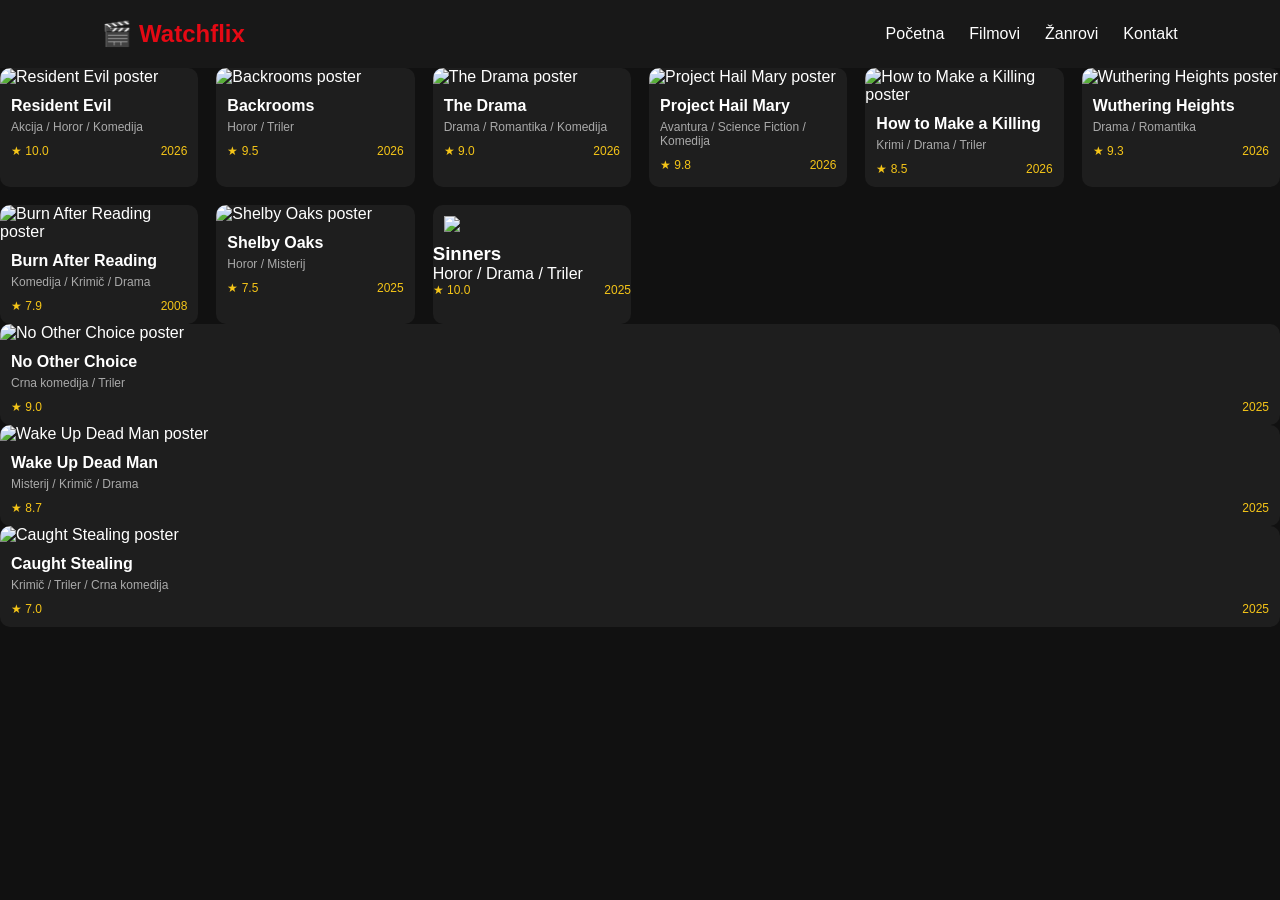
==== filmovi.html @ 573b9146 "Update filmovi.html" ====
<!DOCTYPE html>
<html lang="hr">
<head>
    <meta charset="UTF-8">
    <meta name="viewport" content="width=device-width, initial-scale=1.0">
    <title>Watchflix - Filmovi</title>
    <link rel="stylesheet" href="style.css">
</head>
<body>
<header>
    <nav class="navbar">
        <h1>🎬 Watchflix</h1>
        <div class="nav-links">
            <a href="index.html">Početna</a>
            <a href="filmovi.html">Filmovi</a>
            <a href="zanrovi.html">Žanrovi</a>
            <a href="kontakt.html">Kontakt</a>
        </div>
    </nav>
</header>
<main>
<section class="movies-section">
    <div class="movie-grid">
        <div class="movie-card">
            <img src="https://www.impawards.com/2026/posters/resident_evil.jpg"
                 alt="Resident Evil poster">
            <div class="movie-info">
                <h3>Resident Evil</h3>
                <p>Akcija / Horor / Komedija</p>
                <div class="movie-bottom">
                    <span>★ 10.0</span>
                    <span>2026</span>
                </div>
            </div>
        </div>
        <div class="movie-card">
            <img src="https://www.impawards.com/2026/posters/backrooms.jpg"
                 alt="Backrooms poster">
            <div class="movie-info">
                <h3>Backrooms</h3>
                <p>Horor / Triler</p>
                <div class="movie-bottom">
                    <span>★ 9.5</span>
                    <span>2026</span>
                </div>
            </div>
        </div>
        <div class="movie-card">
            <img src="https://www.impawards.com/2026/posters/drama.jpg"
                 alt="The Drama poster">
            <div class="movie-info">
                <h3>The Drama</h3>
                <p>Drama / Romantika / Komedija</p>
                <div class="movie-bottom">
                    <span>★ 9.0</span>
                    <span>2026</span>
                </div>
            </div>
        </div>
        <div class="movie-card">
            <img src="https://encrypted-tbn0.gstatic.com/images?q=tbn:ANd9GcR4wxU-D7EQSmjRr0AEuPI0u3VKh49PVv0cZfvL28yMguMqmYicqTbrAHnK&s=10"
                 alt="Project Hail Mary poster">
            <div class="movie-info">
                <h3>Project Hail Mary</h3>
                <p>Avantura / Science Fiction / Komedija</p>
                <div class="movie-bottom">
                    <span>★ 9.8</span>
                    <span>2026</span>
                </div>
            </div>
        </div>
        <div class="movie-card">
            <img src="https://www.impawards.com/2026/posters/how_to_make_a_killing.jpg"
                 alt="How to Make a Killing poster">
            <div class="movie-info">
                <h3>How to Make a Killing</h3>
                <p>Krimi / Drama / Triler</p>
                <div class="movie-bottom">
                    <span>★ 8.5</span>
                    <span>2026</span>
                </div>
            </div>
        </div>
        <div class="movie-card">
            <img src="https://www.impawards.com/2026/posters/wuthering_heights.jpg"
                 alt="Wuthering Heights poster">
            <div class="movie-info">
                <h3>Wuthering Heights</h3>
                <p>Drama / Romantika</p>
                <div class="movie-bottom">
                    <span>★ 9.3</span>
                    <span>2026</span>
                </div>
            </div>
        </div>
        <div class="movie-card">
            <img src="https://www.impawards.com/2008/posters/burn_after_reading.jpg"
                 alt="Burn After Reading poster">
            <div class="movie-info">
                <h3>Burn After Reading</h3>
                <p>Komedija / Krimič / Drama</p>
                <div class="movie-bottom">
                    <span>★ 7.9</span>
                    <span>2008</span>
                </div>
            </div>
        </div>
        <div class="movie-card">
            <img src="https://www.impawards.com/intl/south_korea/2025/posters/eojjeolsuga_eobsda.jpg"
                 alt="Shelby Oaks poster">
            <div class="movie-info">
                <h3>Shelby Oaks</h3>
                <p>Horor / Misterij</p>
                <div class="movie-bottom">
                    <span>★ 7.5</span>
                    <span>2025</span>
                </div>
            </div>
        </div>
        <div class="movie-card">
           <img src="https://www.impawards.com/intl/south_korea/2025/posters/eojjeolsuga_eobsda.jpg"
            <div class="movie-info">
                <h3>Sinners</h3>
                <p>Horor / Drama / Triler</p>
                <div class="movie-bottom">
                    <span>★ 10.0</span>
                    <span>2025</span>
                </div>
            </div>
        </div>
        <div class="movie-card">
            <img src="https://www.impawards.com/intl/south_korea/2025/posters/eojjeolsuga_eobsda.jpg"
                 alt="No Other Choice poster">
            <div class="movie-info">
                <h3>No Other Choice</h3>
                <p>Crna komedija / Triler</p>
                <div class="movie-bottom">
                    <span>★ 9.0</span>
                    <span>2025</span>
                </div>
            </div>
        </div>
        <div class="movie-card">
            <img src="https://www.impawards.com/2025/posters/wake_up_dead_man_a_knives_out_mystery.jpg"
                 alt="Wake Up Dead Man poster">
            <div class="movie-info">
                <h3>Wake Up Dead Man</h3>
                <p>Misterij / Krimič / Drama</p>
                <div class="movie-bottom">
                    <span>★ 8.7</span>
                    <span>2025</span>
                </div>
            </div>
        </div>
        <div class="movie-card">
            <img src="https://www.impawards.com/2025/posters/caught_stealing.jpg"
                 alt="Caught Stealing poster">
            <div class="movie-info">
                <h3>Caught Stealing</h3>
                <p>Krimič / Triler / Crna komedija</p>
                <div class="movie-bottom">
                    <span>★ 7.0</span>
                    <span>2025</span>
                </div>
            </div>
        </div>
    </div>
</section>
</main>
</body>
</html>
---- style.css ----
* {
    margin: 0;
    padding: 0;
    box-sizing: border-box;
}

body {
    font-family: Arial, sans-serif;
    background: #111;
    color: white;
}

header {
    background: #181818;
    padding: 20px 8%;
}

.navbar {
    display: flex;
    justify-content: space-between;
    align-items: center;
}

.navbar h1 {
    color: #e50914;
}

.nav-links {
    display: flex;
    gap: 25px;
}

.nav-links a {
    color: white;
    text-decoration: none;
    transition: 0.3s;
}

.nav-links a:hover {
    color: #e50914;
}

.starter {
    min-height: calc(100vh - 80px);
    display: flex;
    justify-content: center;
    align-items: center;
    text-align: center;
    padding: 50px 8%;

    background:
        linear-gradient(
            rgba(0, 0, 0, 0.55),
            rgba(0, 0, 0, 0.75)
        ),
        url("https://www.isic.hr/uploaded/slike/cinestar2.jpg")
        center/cover no-repeat;
}

.starter-content {
    max-width: 800px;
    margin: 0 auto;
}

.starter h2 {
    font-size: 64px;
    margin-bottom: 25px;
}

.starter p {
    font-size: 22px;
    line-height: 1.6;
    color: #ddd;
    margin-bottom: 35px;
}
.movie-grid {
    display: grid;
    grid-template-columns: repeat(6, 1fr);
    gap: 18px;
    max-width: 2300px;
    margin: 0 auto;
}

.movie-card {
    width: 100%;
    background: #1e1e1e;
    border-radius: 10px;
    overflow: hidden;
    transition: 0.3s;
}

.movie-card img {
    width: 100%;
    height: auto;
    display: block;
}

.movie-info {
    padding: 11px;
}

.movie-info h3 {
    font-size: 16px;
    margin-bottom: 5px;
}

.movie-info p {
    font-size: 12px;
    color: #aaa;
    margin-bottom: 10px;
}

.movie-bottom {
    display: flex;
    justify-content: space-between;
    font-size: 12px;
    color: #f5c518;
}

.movie-bottom {
    display: flex;
    justify-content: space-between;
    color: #f5c518;
}

.genres {
    min-height: calc(100vh - 80px);
    padding: 70px 8%;
    background: #181818;
}

.genres h2 {
    text-align: center;
    font-size: 40px;
    margin-bottom: 40px;
}

.genre-list {
    max-width: 1200px;
    margin: 0 auto;
    padding: 0;
    list-style: none;

    display: grid;
    grid-template-columns: repeat(4, 1fr);
    gap: 15px;
}

.genre-list li {
    font-size: 22px;
    padding: 14px;
    text-align: center;
    color: #ddd;
    background: #1e1e1e;
    border-radius: 8px;
    transition: 0.3s;
}

.genre-list li:hover {
    color: #e50914;
    transform: translateY(-3px);
}
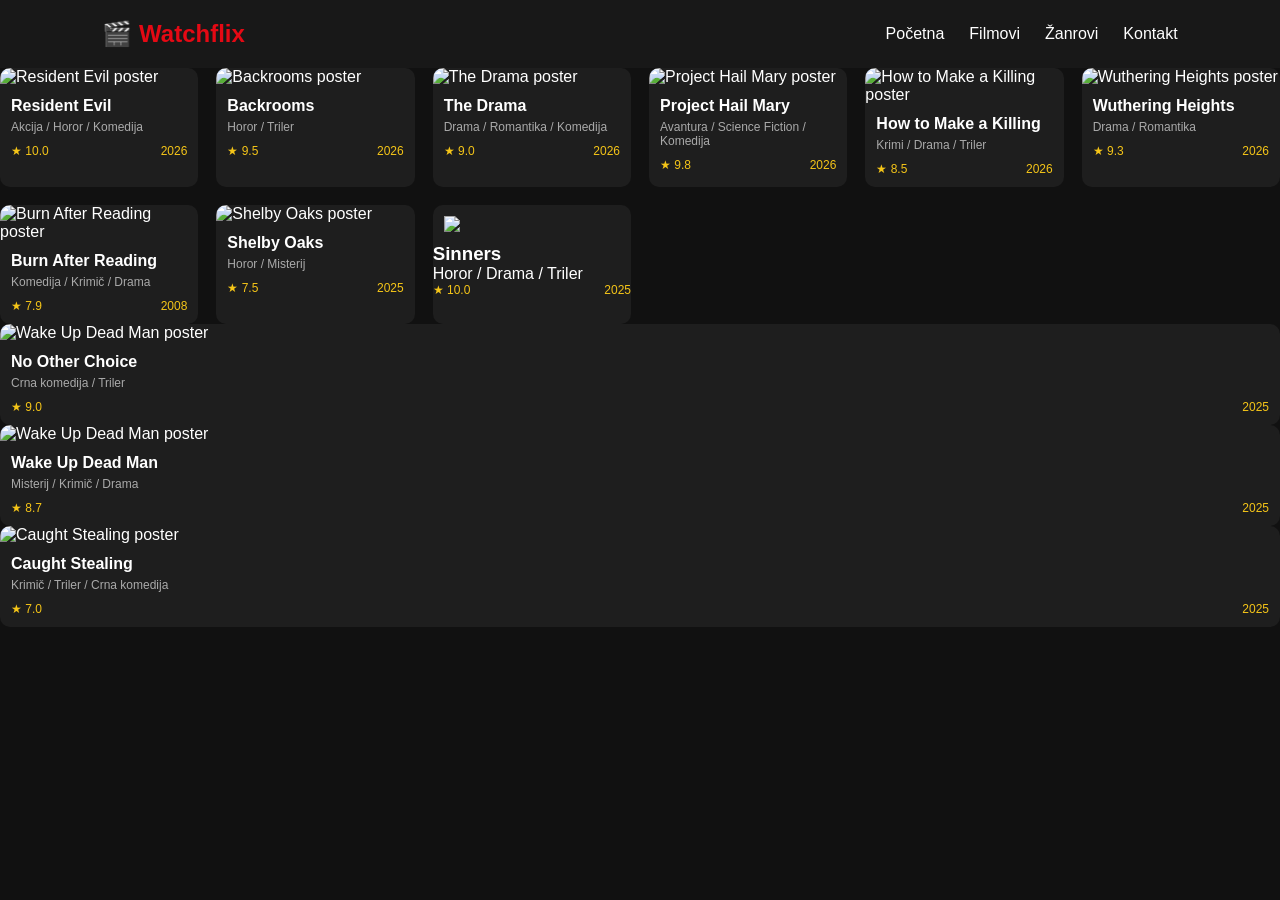
==== commit ad829210: "Update filmovi.html" ====
--- a/filmovi.html
+++ b/filmovi.html
@@ -22,7 +22,7 @@
 <section class="movies-section">
     <div class="movie-grid">
         <div class="movie-card">
-            <img src="https://www.impawards.com/2026/posters/resident_evil.jpg"
+            <img src="https://encrypted-tbn0.gstatic.com/images?q=tbn:ANd9GcRNesTl4MPrPDJsNjfeZmOIYK9TVMdSWl6XAHzyGPC86ktAlqBKXoI8CgAL&s=10"
                  alt="Resident Evil poster">
             <div class="movie-info">
                 <h3>Resident Evil</h3>
@@ -34,7 +34,7 @@
             </div>
         </div>
         <div class="movie-card">
-            <img src="https://www.impawards.com/2026/posters/backrooms.jpg"
+            <img src="https://media.posterspy.com/2026/06/27075708/frame-1200x1697.jpg"
                  alt="Backrooms poster">
             <div class="movie-info">
                 <h3>Backrooms</h3>
@@ -46,7 +46,7 @@
             </div>
         </div>
         <div class="movie-card">
-            <img src="https://www.impawards.com/2026/posters/drama.jpg"
+            <img src="https://encrypted-tbn0.gstatic.com/images?q=tbn:ANd9GcR8D92AgA6oHKkwOjN6j5-AZ6XJEHq7tdxexapvNxke3pkZZyziEpGy6Ks&s=10"
                  alt="The Drama poster">
             <div class="movie-info">
                 <h3>The Drama</h3>
@@ -70,7 +70,7 @@
             </div>
         </div>
         <div class="movie-card">
-            <img src="https://www.impawards.com/2026/posters/how_to_make_a_killing.jpg"
+            <img src="https://encrypted-tbn0.gstatic.com/images?q=tbn:ANd9GcS9RLs3y_89HENMFeLuQ3Tuhk6X4SCRIMlzatzhldvZ-8rHxhsHw9NKr2U&s=10"
                  alt="How to Make a Killing poster">
             <div class="movie-info">
                 <h3>How to Make a Killing</h3>
@@ -129,8 +129,8 @@
             </div>
         </div>
         <div class="movie-card">
-            <img src="https://www.impawards.com/intl/south_korea/2025/posters/eojjeolsuga_eobsda.jpg"
-                 alt="No Other Choice poster">
+            <img src="https://www.impawards.com/2025/posters/wake_up_dead_man_a_knives_out_mystery.jpg"
+                 alt="Wake Up Dead Man poster">
             <div class="movie-info">
                 <h3>No Other Choice</h3>
                 <p>Crna komedija / Triler</p>
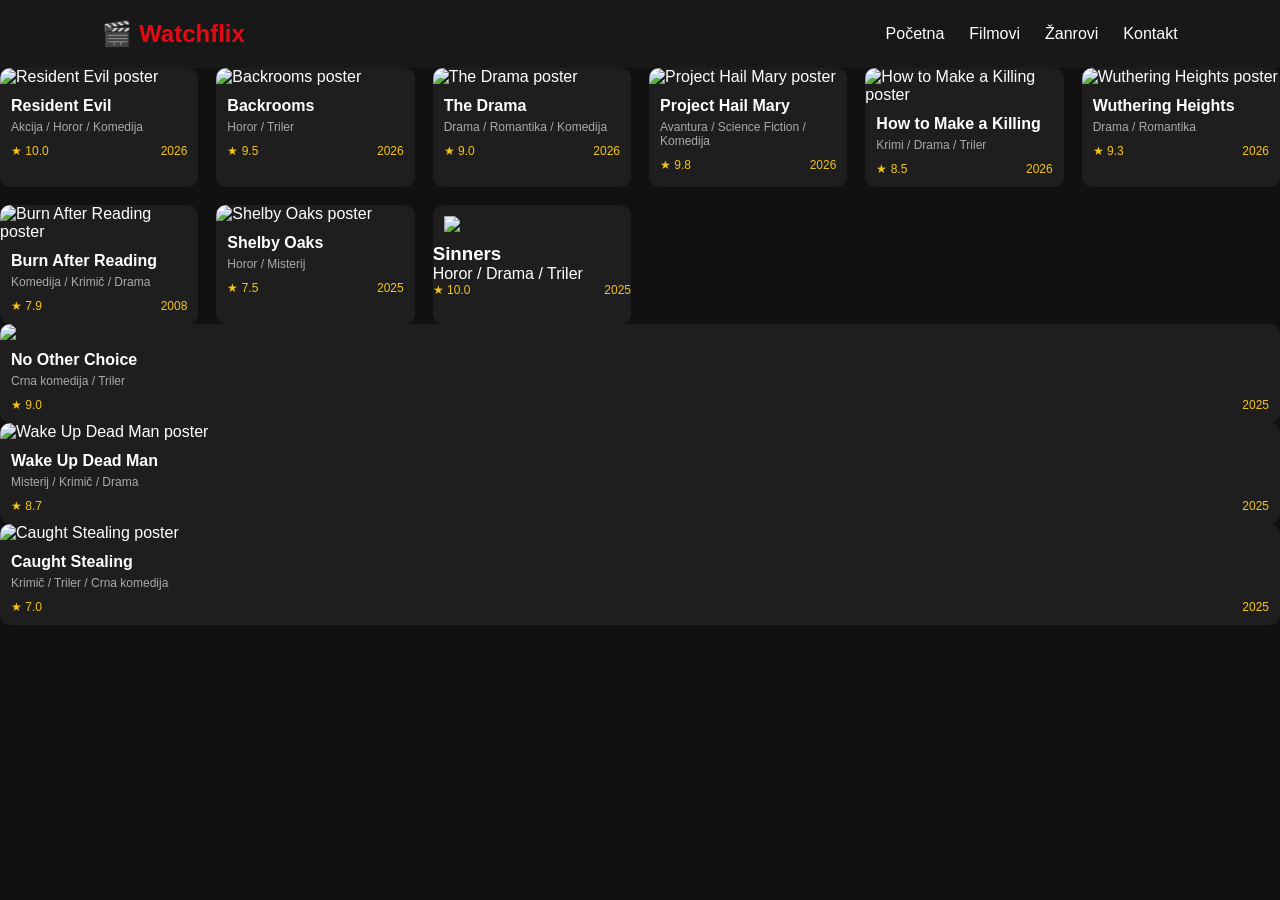
==== commit 797e4947: "Update filmovi.html" ====
--- a/filmovi.html
+++ b/filmovi.html
@@ -129,8 +129,7 @@
             </div>
         </div>
         <div class="movie-card">
-            <img src="https://www.impawards.com/2025/posters/wake_up_dead_man_a_knives_out_mystery.jpg"
-                 alt="Wake Up Dead Man poster">
+            <img src="https://www.impawards.com/2025/posters/wake_up_dead_man_a_knives_out_mystery.jpg">
             <div class="movie-info">
                 <h3>No Other Choice</h3>
                 <p>Crna komedija / Triler</p>
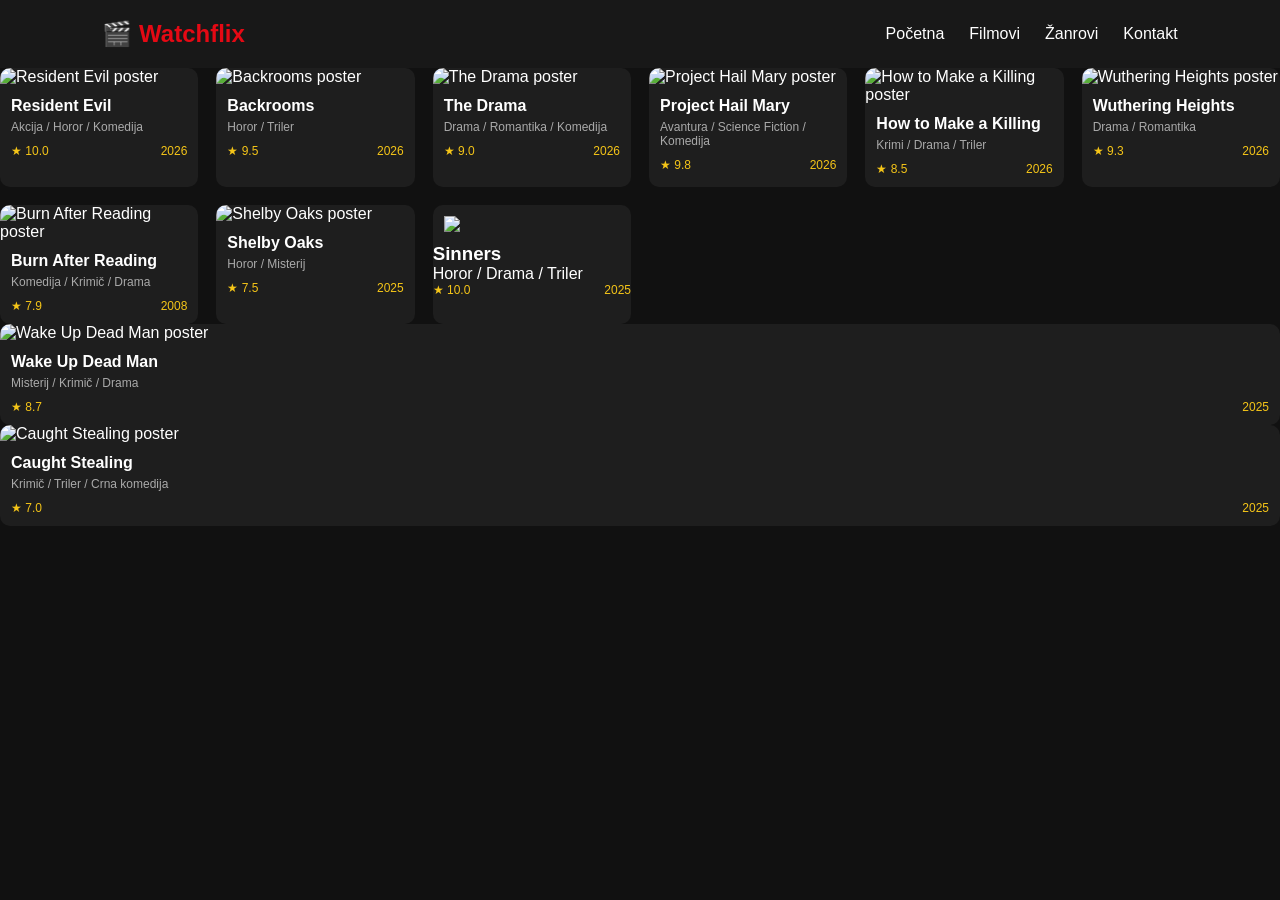
==== commit 584ff4c8: "Update filmovi.html" ====
--- a/filmovi.html
+++ b/filmovi.html
@@ -106,7 +106,7 @@
             </div>
         </div>
         <div class="movie-card">
-            <img src="https://www.impawards.com/intl/south_korea/2025/posters/eojjeolsuga_eobsda.jpg"
+            <img src="https://en.wikipedia.org/wiki/Shelby_Oaks#/media/File:Shelby_Oaks.jpg"
                  alt="Shelby Oaks poster">
             <div class="movie-info">
                 <h3>Shelby Oaks</h3>
@@ -118,23 +118,12 @@
             </div>
         </div>
         <div class="movie-card">
-           <img src="https://www.impawards.com/intl/south_korea/2025/posters/eojjeolsuga_eobsda.jpg"
+           <img src="https://en.wikipedia.org/wiki/Sinners_%282025_film%29#/media/File:Sinners_(2025_film)_poster.jpg"
             <div class="movie-info">
                 <h3>Sinners</h3>
                 <p>Horor / Drama / Triler</p>
                 <div class="movie-bottom">
                     <span>★ 10.0</span>
-                    <span>2025</span>
-                </div>
-            </div>
-        </div>
-        <div class="movie-card">
-            <img src="https://www.impawards.com/2025/posters/wake_up_dead_man_a_knives_out_mystery.jpg">
-            <div class="movie-info">
-                <h3>No Other Choice</h3>
-                <p>Crna komedija / Triler</p>
-                <div class="movie-bottom">
-                    <span>★ 9.0</span>
                     <span>2025</span>
                 </div>
             </div>
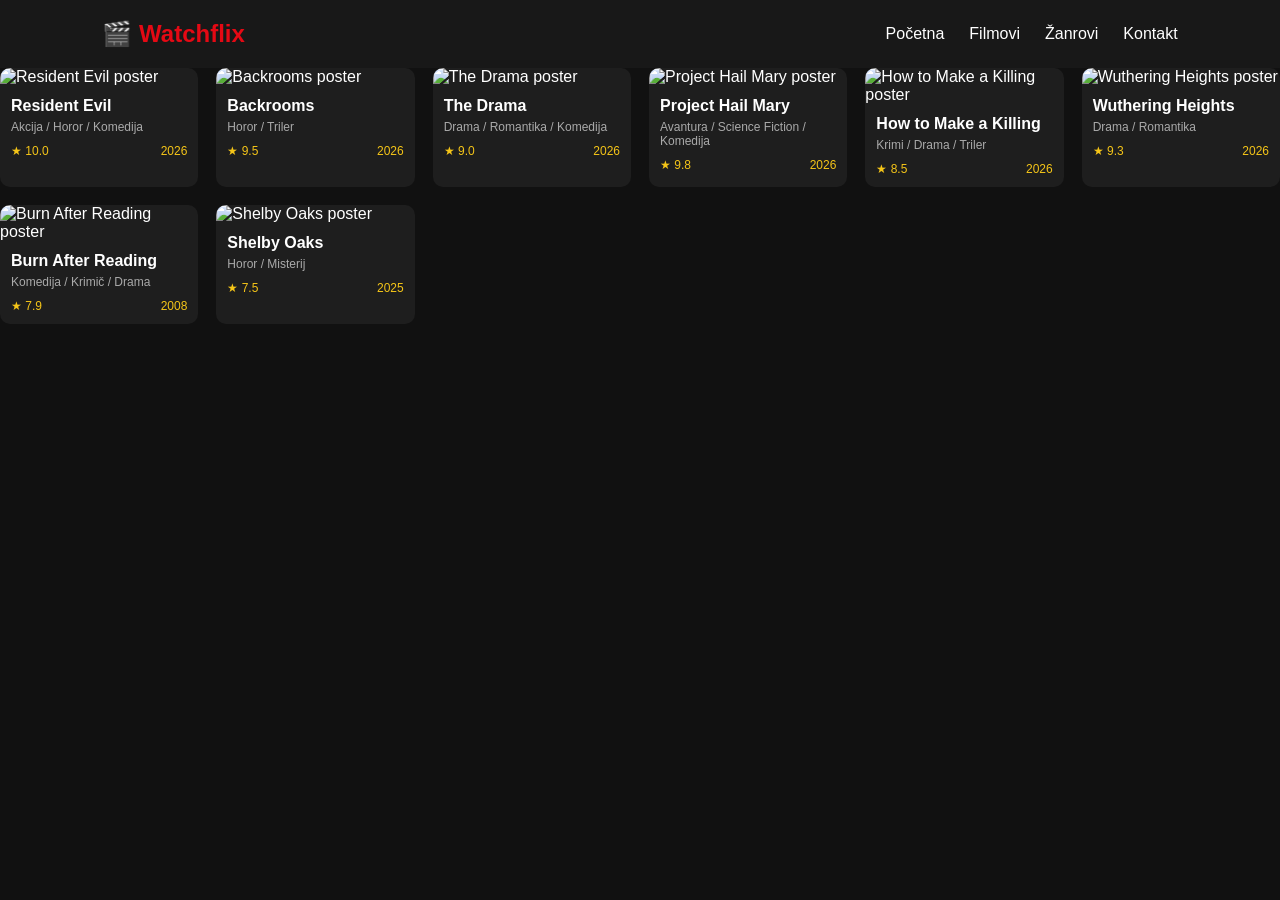
==== commit e246b28e: "Update filmovi.html" ====
--- a/filmovi.html
+++ b/filmovi.html
@@ -117,42 +117,7 @@
                 </div>
             </div>
         </div>
-        <div class="movie-card">
-           <img src="https://en.wikipedia.org/wiki/Sinners_%282025_film%29#/media/File:Sinners_(2025_film)_poster.jpg"
-            <div class="movie-info">
-                <h3>Sinners</h3>
-                <p>Horor / Drama / Triler</p>
-                <div class="movie-bottom">
-                    <span>★ 10.0</span>
-                    <span>2025</span>
-                </div>
-            </div>
-        </div>
-        <div class="movie-card">
-            <img src="https://www.impawards.com/2025/posters/wake_up_dead_man_a_knives_out_mystery.jpg"
-                 alt="Wake Up Dead Man poster">
-            <div class="movie-info">
-                <h3>Wake Up Dead Man</h3>
-                <p>Misterij / Krimič / Drama</p>
-                <div class="movie-bottom">
-                    <span>★ 8.7</span>
-                    <span>2025</span>
-                </div>
-            </div>
-        </div>
-        <div class="movie-card">
-            <img src="https://www.impawards.com/2025/posters/caught_stealing.jpg"
-                 alt="Caught Stealing poster">
-            <div class="movie-info">
-                <h3>Caught Stealing</h3>
-                <p>Krimič / Triler / Crna komedija</p>
-                <div class="movie-bottom">
-                    <span>★ 7.0</span>
-                    <span>2025</span>
-                </div>
-            </div>
-        </div>
-    </div>
+
 </section>
 </main>
 </body>
